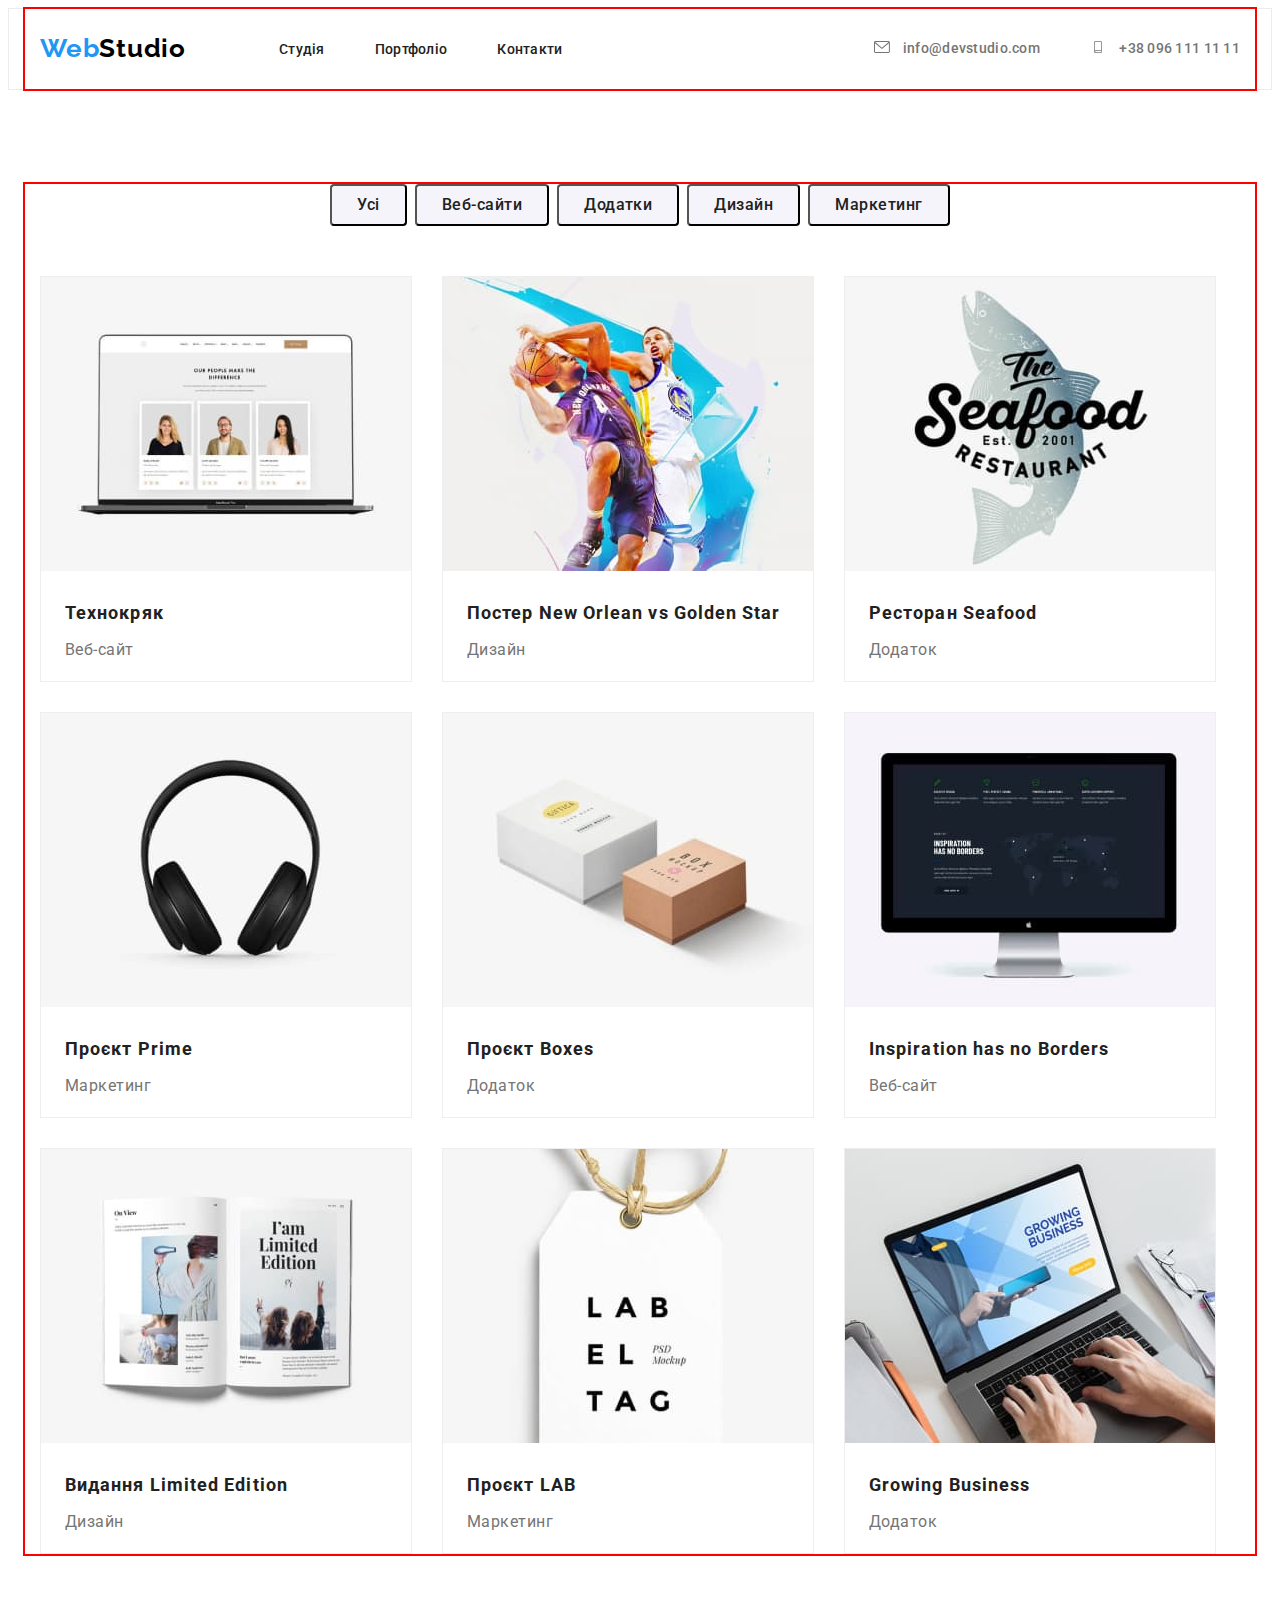
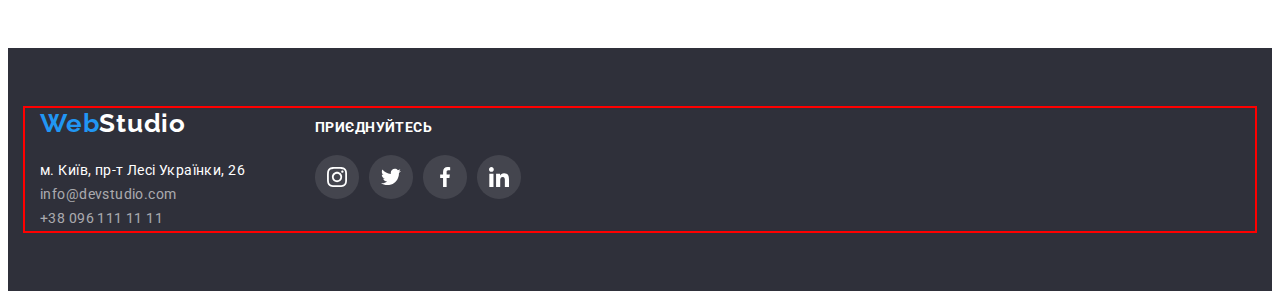
==== portfolio.html @ 371b2cc0 "Initial commit" ====
<!DOCTYPE html>
<html lang="uk">
  <head>
    <meta charset="UTF-8" />
    <meta http-equiv="X-UA-Compatible" content="IE=edge" />
    <meta name="viewport" content="width=device-width, initial-scale=1.0" />
    <title>Web studio</title>
    <link rel="preconnect" href="https://fonts.googleapis.com" />
    <link rel="preconnect" href="https://fonts.gstatic.com" crossorigin />
    <link href="https://fonts.googleapis.com/css2?family=Raleway:wght@700&family=Roboto:wght@400;500;700;900&display=swap" rel="stylesheet"/>
    <link rel="stylesheet" href="https://cdnjs.cloudflare.com/ajax/libs/modern-normalize/1.1.0/modern-normalize.min.css" integrity="sha512-wpPYUAdjBVSE4KJnH1VR1HeZfpl1ub8YT/NKx4PuQ5NmX2tKuGu6U/JRp5y+Y8XG2tV+wKQpNHVUX03MfMFn9Q==" crossorigin="anonymous" referrerpolicy="no-referrer" />
    <link rel="stylesheet" href="./css/styles.css" />
  </head>
  <body>
    <header class="header">
      <div class="container header-container">
        <nav class="container-style">
          <a class="header-logo link" href="">
            <span lang="en"><span class="header-web web">Web</span><span class="header-studio">Studio</span></span></a>
          <ul class="header-list list">
            <li class="header-item">
              <a class="header-link link" href="./index.html">Студія</a>
            </li>
            <li class="header-item">
              <a class="header-link link" href="./portfolio.html">Портфоліо</a>
            </li>
            <li class="header-item">
              <a class="header-link link" href="">Контакти</a>
            </li>
          </ul>
        </nav>
          <ul class="header-list-second list">
            <li class="header-item-second">
              <a class="header-mail link" href="mailto:info@devstudio.com">
                <svg class="header-mail-icon-mail" width="16" height="12">
                  <use href="./image/symbol-defs.svg#icon-mail"></use>
                </svg>
                info@devstudio.com</a>
            </li>
            <li class="header-item-second">
              <a class="header-tel link" href="tel:+380961111111">
                <svg class="header-mail-icon-phone" width="10" height="16">
                  <use href="./image/symbol-defs.svg#icon-phone"></use>
                </svg>
                +38 096 111 11 11</a>
            </li>
          </ul>
      </div>
    </header>
    <main class="main">
          <section class="main-section section">
            <div class="container">
              <h1 class="visually-hidden">Фільтри</h1>
              <ul class="main-list list">
                <li class="main-item">
                  <button class="main-button" type="button">Усі</button>
                </li>
                <li class="main-item">
                  <button class="main-button" type="button">Веб-сайти</button>
                </li>
                <li class="main-item">
                  <button class="main-button" type="button">Додатки</button>
                </li>
                <li class="main-item">
                  <button class="main-button" type="button">Дизайн</button>
                </li>
                <li class="main-item">
                  <button class="main-button" type="button">Маркетинг</button>
                </li>
              </ul>
              <h1 class="visually-hidden">Наші роботи</h1>
              <ul class="main-list-second list">
                <div class="main-list-second-work">
                  <li class="main-item-second">
                    <img
                      src="./image/img-1.jpg"
                      alt="Технокряк"
                      width="370"
                      height="294"
                    />
                    <div class="main-works">
                      <h2 class="main-title">Технокряк</h2>
                      <p class="main-text">Веб-сайт</p>
                    </div>
                  </li>
                </div>
                <div class="main-list-second-work">
                  <li class="main-item-second">
                    <img
                      src="./image/img-2.jpg"
                      alt="Постер New Orlean vs Golden Star"
                      width="370"
                      height="294"
                    />
                    <div class="main-works">
                      <h2 class="main-title">Постер <span lang="en">New Orlean vs Golden Star</span></h2>
                      <p class="main-text">Дизайн</p>
                    </div>
                  </li>
                </div>
                <div class="main-list-second-work">
                  <li class="main-item-second">
                    <img
                      src="./image/img-3.jpg"
                      alt="Ресторан Seafood"
                      width="370"
                      height="294"
                    />
                    <div class="main-works">
                      <h2 class="main-title">Ресторан <span lang="en">Seafood</span></h2>
                      <p class="main-text">Додаток</p>
                    </div>
                  </li>
                </div>
                <div class="main-list-second-work">
                  <li class="main-item-second">
                    <img
                      src="./image/img-4.jpg"
                      alt="Проєкт Prime"
                      width="370"
                      height="294"
                    />
                    <div class="main-works">
                      <h2 class="main-title">Проєкт <span lang="en">Prime</span></h2>
                      <p class="main-text">Маркетинг</p>
                    </div>
                  </li>
                </div>
                <div class="main-list-second-work">
                  <li class="main-item-second">
                    <img
                      src="./image/img-5.jpg"
                      alt="Проєкт Boxes"
                      width="370"
                      height="294"
                    />
                    <div class="main-works">
                      <h2 class="main-title">Проєкт <span lang="en">Boxes</span></h2>
                      <p class="main-text">Додаток</p>
                    </div>
                  </li>
                </div>
                <div class="main-list-second-work">
                  <li class="main-item-second">
                    <img
                      src="./image/img-6.jpg"
                      alt="Inspiration has no Borders"
                      width="370"
                      height="294"
                    />
                    <div class="main-works">
                      <h2 class="main-title"><span lang="en">Inspiration has no Borders</span></h2>
                      <p class="main-text">Веб-сайт</p>
                    </div>
                  </li>
                </div>
                <div class="main-list-second-work">
                  <li class="main-item-second">
                    <img
                      src="./image/img-7.jpg"
                      alt="Видання Limited Edition"
                      width="370"
                      height="294"
                    />
                    <div class="main-works">
                      <h2 class="main-title">Видання <span lang="en">Limited Edition</span></h2>
                      <p class="main-text">Дизайн</p>
                    </div>
                  </li>
                </div>
                <div class="main-list-second-work">
                  <li class="main-item-second">
                    <img
                      src="./image/img-8.jpg"
                      alt="Проєкт LAB"
                      width="370"
                      height="294"
                    />
                    <div class="main-works">
                      <h2 class="main-title">Проєкт <span lang="en">LAB</span></h2>
                      <p class="main-text">Маркетинг</p>
                    </div>
                  </li>
                </div>
                <div class="main-list-second-work">
                  <li class="main-item-second">
                    <img
                      src="./image/img-9.jpg"
                      alt="Growing Business"
                      width="370"
                      height="294"
                    />
                    <div class="main-works">
                      <h2 class="main-title"><span lang="en">Growing Business</span></h2>
                      <p class="main-text">Додаток</p>
                    </div>
                  </li>
                </div>
              </ul>
            </div>
        </section>
    </main>
    <footer class="footer">
      <div class="container footer-container">
         <div class="footer-div1">
           <a class="footer-logo link" href="">
             <span lang="en"><span class="footer-web web">Web</span><span class="footer-studio">Studio</span></span></a>
           <div class="address">
             <address>
               <a class="footer-map link" href="https://goo.gl/maps/6JeFojPZy4SV1cUs7" target="_blank">м. Київ, пр-т Лесі Українки, 26</a>
               <ul class="footer-list list">
                 <li class="footer-item">
                   <a class="footer-mail link" href="mailto:info@devstudio.com">info@devstudio.com</a>
                 </li>
                 <li class="footer-item">
                   <a class="footer-tel link" href="tel:+380961111111">+38 096 111 11 11</a>
                 </li>
               </ul>
             </address>
           </div>
         </div>
         <div class="footer-div2">
           <h1 class="footer-title">Приєднуйтесь</h1>
           <ul class="footer-list-icon">
             <li class="footer-item-second">
               <a class="footer-link-icon" href="">
                 <svg class="footer-icon" width="20" height="20">
                   <use href="./image/symbol-defs.svg#icon-instagram2"></use>
                 </svg>
               </a>
             </li>
             <li class="footer-item-second">
               <a class="footer-link-icon" href="">
                 <svg class="footer-icon" width="20" height="20">
                   <use href="./image/symbol-defs.svg#icon-twitter2"></use>
                 </svg>
               </a>
             </li>
             <li class="footer-item-second">
               <a class="footer-link-icon" href="">
                 <svg class="footer-icon" width="20" height="20">
                   <use href="./image/symbol-defs.svg#icon-facebook2"></use>
                 </svg>
               </a>
             </li>
             <li class="footer-item-second">
               <a class="footer-link-icon" href="">
                 <svg class="footer-icon" width="20" height="20">
                   <use href="./image/symbol-defs.svg#icon-linkedin2"></use>
                 </svg>
               </a>
             </li>
           </ul>
         </div>
      </div>
     </footer>
  </body>
</html>
---- css/styles.css ----
/* -------INDEX.HTML------- */

/* -------body------- */

body {
  font-family: "roboto";
  color: #212121;
}

:root {
  --accent-color: #2196f3;
  --main-color: #212121;
  --second-color: #757575;
  --white-color: #ffffff;
}

p,
h1,
h2,
h3,
h4,
h5,
h6 {
  margin: 0;
}

ul,
ol {
  margin: 0;
  padding-left: 0;

  list-style: none;
}

a {
  text-decoration: none;
}

address {
  font-style: normal;
}

.web {
  color: var(--accent-color);

  font-family: "Raleway";
  font-style: normal;
  font-weight: 700;
  font-size: 26px;
  line-height: 1.19;
  letter-spacing: 0.03em;
}

.title {
  color: var(--main-color);

  font-weight: 700;
  font-size: 36px;
  line-height: 1.16;
  text-align: center;
  letter-spacing: 0.03em;
}

.list {
  list-style: none;
}

.link {
  text-decoration: none;
}

.visually-hidden {
  position: absolute;
  width: 1px;
  height: 1px;
  margin: -1px;
  padding: 0;
  overflow: hidden;
  border: 0;
  clip: rect(0 0 0 0);
}

.container {
  width: 1200px;
  padding-left: 15px;
  padding-right: 15px;
  margin: 0 auto;
  outline: 2px solid red;
}

.section {
  padding-top: 94px;
  padding-bottom: 94px;
}


/* -------body------- */

/* -------header------- */

.header {
  border: 1px solid #ececec;
}

.header-container {
  display: flex;
  align-items: center;
  justify-content: space-between;
}

.container-style {
  display: flex;
  align-items: center;
}

.header-logo {
  padding-top: 24px;
  padding-bottom: 25px;
  margin-right: 93px;
}

.header-web {
}

.header-studio {
  color: #000000;

  font-family: "Raleway";
  font-style: normal;
  font-weight: 700;
  font-size: 26px;
  line-height: 1.19;
  letter-spacing: 0.03em;
}

.header-list {
  display: flex;
  align-items: center;
  gap: 50px;
}

.header-item {
}

.header-link {
  color: var(--main-color);

  font-weight: 500;
  font-size: 14px;
  line-height: 1.14;
  letter-spacing: 0.02em;
}

.header-link:hover,
.header-link:focus {
  color: var(--accent-color);
}

.header-list-second {
  display: flex;
  gap: 50px;
}

.header-item-second {
  display: block;
  height: 16px;
}

.header-mail {
  color: var(--second-color);
  fill: var(--second-color);

  display: block;

  font-weight: 500;
  font-size: 14px;
  line-height: 1.14;
  letter-spacing: 0.02em;
}

.header-mail:hover,
.header-mail:focus {
  color: var(--accent-color);
  fill: var(--accent-color);
}

.header-mail-icon-mail {
  min-width: 16px;
  min-height: 12px;
  background-repeat: no-repeat;
  background-position: center;
  margin-right: 10px;
}

.header-mail-icon-mail:hover,
.header-mail-icon-mail:focus {
  fill: var(--accent-color);
}

.header-tel {
  color: var(--second-color);
  fill: var(--second-color);

  display: block;

  font-weight: 500;
  font-size: 14px;
  line-height: 1.14;
  letter-spacing: 0.02em;
}

.header-tel:hover,
.header-tel:focus {
  color: var(--accent-color);
  fill: var(--accent-color);
}

.header-mail-icon-phone {
  width: 16px;
  height: 12px;
  background-repeat: no-repeat;
  background-position: center;
  margin-right: 10px;
}

.header-mail-icon-phone:hover,
.header-mail-icon-phone:focus {
  fill: var(--accent-color);
}

/* -------header------- */

/* -------main------- */

.hero {
  background-color: #2f303a;

  background-image: linear-gradient(
      rgba(47, 48, 58, 0.4),
      rgba(47, 48, 58, 0.4)
    ),
    url(../image/background.jpg);

  max-width: 1600px;
  height: 600px;
  margin-left: auto;
  margin-right: auto;
  background-size: cover;
  background-repeat: no-repeat;
  background-position: center;

  padding: 200px 0px;
}

.hero-section {
  text-align: center;
}

.hero-title {
  color: var(--white-color);

  max-width: 696px;
  margin: 0 auto;
  margin-bottom: 30px;

  font-weight: 900;
  font-size: 44px;
  line-height: 1.36;
  text-align: center;
  letter-spacing: 0.06em;
  text-transform: uppercase;
}

.hero-button {
  color: var(--white-color);
  background: #2196f3;
  cursor: pointer;

  min-width: 216px;
  border: none;
  border-radius: 4px;
  padding: 10px 32px;

  font-family: "Roboto";
  font-style: normal;
  font-weight: 700;
  font-size: 16px;
  line-height: 1.88;
  letter-spacing: 0.06em;
}

.hero-second {
}

.hero-list {
  display: flex;
  gap: 30px;
}

.hero-item {
  width: calc((100% - 90px) / 4);
}

.hero-title-second-icon {
  max-width: 270px;
  min-height: 120px;
  display: flex;
  align-items: center;
  justify-content: center;
  background-color: #f5f4fa;
  border-radius: 4px;

  margin-bottom: 30px;
}

.hero-title-second {
  color: var(--main-color);

  margin-bottom: 10px;

  font-weight: 700;
  font-size: 14px;
  line-height: 1.14;
  letter-spacing: 0.03em;
  text-transform: uppercase;
}

.hero-text {
  color: var(--second-color);

  font-size: 14px;
  line-height: 1.71;
  letter-spacing: 0.03em;

  max-width: 270px;
}

.hero-third {
  padding-bottom: 81px;
}

.hero-title-third {
  margin: 0 auto;
}

.hero-list-third {
  margin-top: 50px;
  display: flex;
  gap: 30px;
}

.hero-item-third {
  width: calc((100% - 60px) / 3);
}

.hero-fourth {
  background-color: #f5f4fa;
}

.hero-fourth-container {
}

.hero-title-fourth {
  margin: 0 auto;
}

.hero-list-fourth {
  display: flex;
  gap: 30px;
  margin-top: 50px;
}

.hero-item-fourth {
  width: calc((100% - 90px) / 4);
}

.client {
  background-color: #ffffff;

  box-shadow: 0px 1px 3px rgba(0, 0, 0, 0.12), 0px 1px 1px rgba(0, 0, 0, 0.14),
    0px 2px 1px rgba(0, 0, 0, 0.2);
  border-radius: 0px 0px 4px 4px;
}

.hero-command {
  padding-top: 30px;
}

.hero-title-name {
  color: var(--main-color);

  margin-bottom: 10px;

  font-weight: 500;
  font-size: 16px;
  line-height: 1.19;
  text-align: center;
  letter-spacing: 0.03em;
}

.hero-text-speciality {
  color: var(--second-color);

  font-size: 16px;
  line-height: 1.19;
  text-align: center;
  letter-spacing: 0.03em;
}

.hero-list-fourth-icon {
  display: flex;
  text-align: center;
  justify-content: center;
  align-items: baseline;

  padding-left: 32px;
  padding-right: 32px;
  gap: 10px;
}

.hero-item-fourth-icon {
  width: 44px;
  height: 44px;
  margin-top: 16px;
  margin-bottom: 30px;
  border-radius: 50%;
  background-color: inherit;
}

.hero-item-fourth-icon:hover,
.hero-item-fourth-icon:focus {
  background-color: #2196f3;
}

.hero-icon {
  display: flex;
  width: 100%;
  height: 100%;
  border-radius: 50%;

  text-align: center;
  justify-content: center;
  background-size: cover;
  background-position: center;

  fill: #afb1b8;
}

.hero-icon-logo {
  height: 44px;
}

.hero-icon:hover,
.hero-icon:focus {
  fill: #ffffff;
  background-color: #2196f3;
}

.hero-item-icon {
}

.hero-section-fifth {
}

.hero-title-fifth {
  margin-bottom: 50px;
}

.hero-list-fifth-client {
  display: flex;
  text-align: center;
  justify-content: center;

  gap: 30px;
}

.link-client {
  min-width: 170px;
  height: 92px;
  border: 1px solid #afb1b8;
  border-radius: 4px;

  display: inline-flex;
  text-align: center;
  justify-content: center;

  fill: #afb1b8;
}

.link-client:hover,
.link-client:focus {
  fill: #2196f3;
  border-color: #2196f3;
}

.client-logo {
}

/* -------main------- */

/* -------footer------- */

.footer {
  background-color: #2f303a;

  padding-top: 60px;
  padding-bottom: 60px;
}

.footer-container {
  display: flex;
  align-items: baseline;
}

.footer-logo {
}

.footer-web {
}

.footer-studio {
  color: var(--white-color);

  font-family: "Raleway";
  font-style: normal;
  font-weight: 700;
  font-size: 26px;
  line-height: 1.19;
  letter-spacing: 0.03em;
}

.address {
  margin-top: 20px;
  max-width: 231px;
}

.footer-map {
  color: var(--white-color);

  font-style: normal;
  font-size: 14px;
  line-height: 1.71;
  letter-spacing: 0.03em;

  padding-bottom: 9px;
}

.footer-map:hover,
.footer-map:focus {
  color: var(--accent-color);
}

.footer-list {
}

.footer-item {
}

.footer-mail {
  color: rgba(255, 255, 255, 0.6);

  margin-bottom: 9px;

  font-style: normal;
  font-size: 14px;
  line-height: 1.71;
  letter-spacing: 0.03em;
}

.footer-mail:hover,
.footer-mail:focus {
  color: var(--accent-color);
}

.footer-tel {
  color: rgba(255, 255, 255, 0.6);

  font-style: normal;
  font-size: 14px;
  line-height: 1.71;
  letter-spacing: 0.03em;
}

.footer-tel:hover,
.footer-tel:focus {
  color: var(--accent-color);
}

.footer-div1 {
}

.footer-div2 {
  min-width: 206px;
  min-height: 80px;
  margin-left: 70px;

  display: block;
  text-align: left;
  justify-content: center;
  align-items: baseline;
}

.footer-title {
  font-family: "Roboto";
  font-style: normal;
  font-weight: 700;
  font-size: 14px;
  line-height: 16px;
  letter-spacing: 0.03em;
  text-transform: uppercase;
  color: #ffffff;
}

.footer-list-icon {
  display: inline-flex;
  text-align: center;
  justify-content: center;
  align-items: baseline;
  gap: 10px;
  margin-top: 20px;
}

.footer-item-second {
  width: 44px;
  height: 44px;
  border-radius: 50%;
  cursor: pointer;
  background-color: rgba(255, 255, 255, 0.1);
}

.footer-link-icon {
  display: flex;
  text-align: center;
  justify-content: center;

  width: 100%;
  height: 100%;
  border-radius: 50%;

  fill: #ffffff;
}

.footer-link-icon:hover,
.footer-link-icon:focus {
  background-color: #2196f3;
}

.footer-icon {
  height: 44px;
}

/* -------footer------- */

/* -------PORTFOLIO.HTML------- */

/* -------main------- */

.main {
}

.main-section {
}

.main-list {
  margin-bottom: 50px;
  display: flex;
  gap: 8px;
  justify-content: center;
}

.main-item {
}

.main-button:hover,
.main-button:focus {
  color: var(--white-color);
  background: #2196f3;
  box-shadow: 0px 1px 1px rgba(0, 0, 0, 0.12), 0px 4px 4px rgba(0, 0, 0, 0.06),
    1px 4px 6px rgba(0, 0, 0, 0.16);
}

.main-button {
  color: #212121;
  background: #f5f4fa;
  cursor: pointer;

  padding: 6px 25px;
  min-width: 73px;
  margin: 0 auto;
  border-radius: 4px;

  font-family: "Roboto";
  font-style: normal;
  font-weight: 500;
  font-size: 16px;
  line-height: 1.63;
  text-align: center;
  letter-spacing: 0.03em;
}

.main-list-second {
  display: inline-flex;
  flex-wrap: wrap;
  gap: 30px;
}

.main-list-second-work {
  max-width: 370px;
  max-height: 404px;
  background: #ffffff;
  border: 1px solid #eeeeee;
}

.main-list-second-work:hover,
.main-list-second-work:focus {
  box-shadow: 0px 1px 1px rgba(0, 0, 0, 0.12), 0px 4px 4px rgba(0, 0, 0, 0.06),
    1px 4px 6px rgba(0, 0, 0, 0.16);
  cursor: pointer;
}

.main-item-second {
}

.main-works {
  padding: 20px 24px;
}

.main-title {
  color: var(--main-color);

  font-weight: 700;
  font-size: 18px;
  line-height: 2;
  letter-spacing: 0.06em;
}

.main-text {
  color: var(--second-color);

  margin-top: 4px;

  font-size: 16px;
  line-height: 1.88;
  letter-spacing: 0.03em;
}

/* -------main------- */
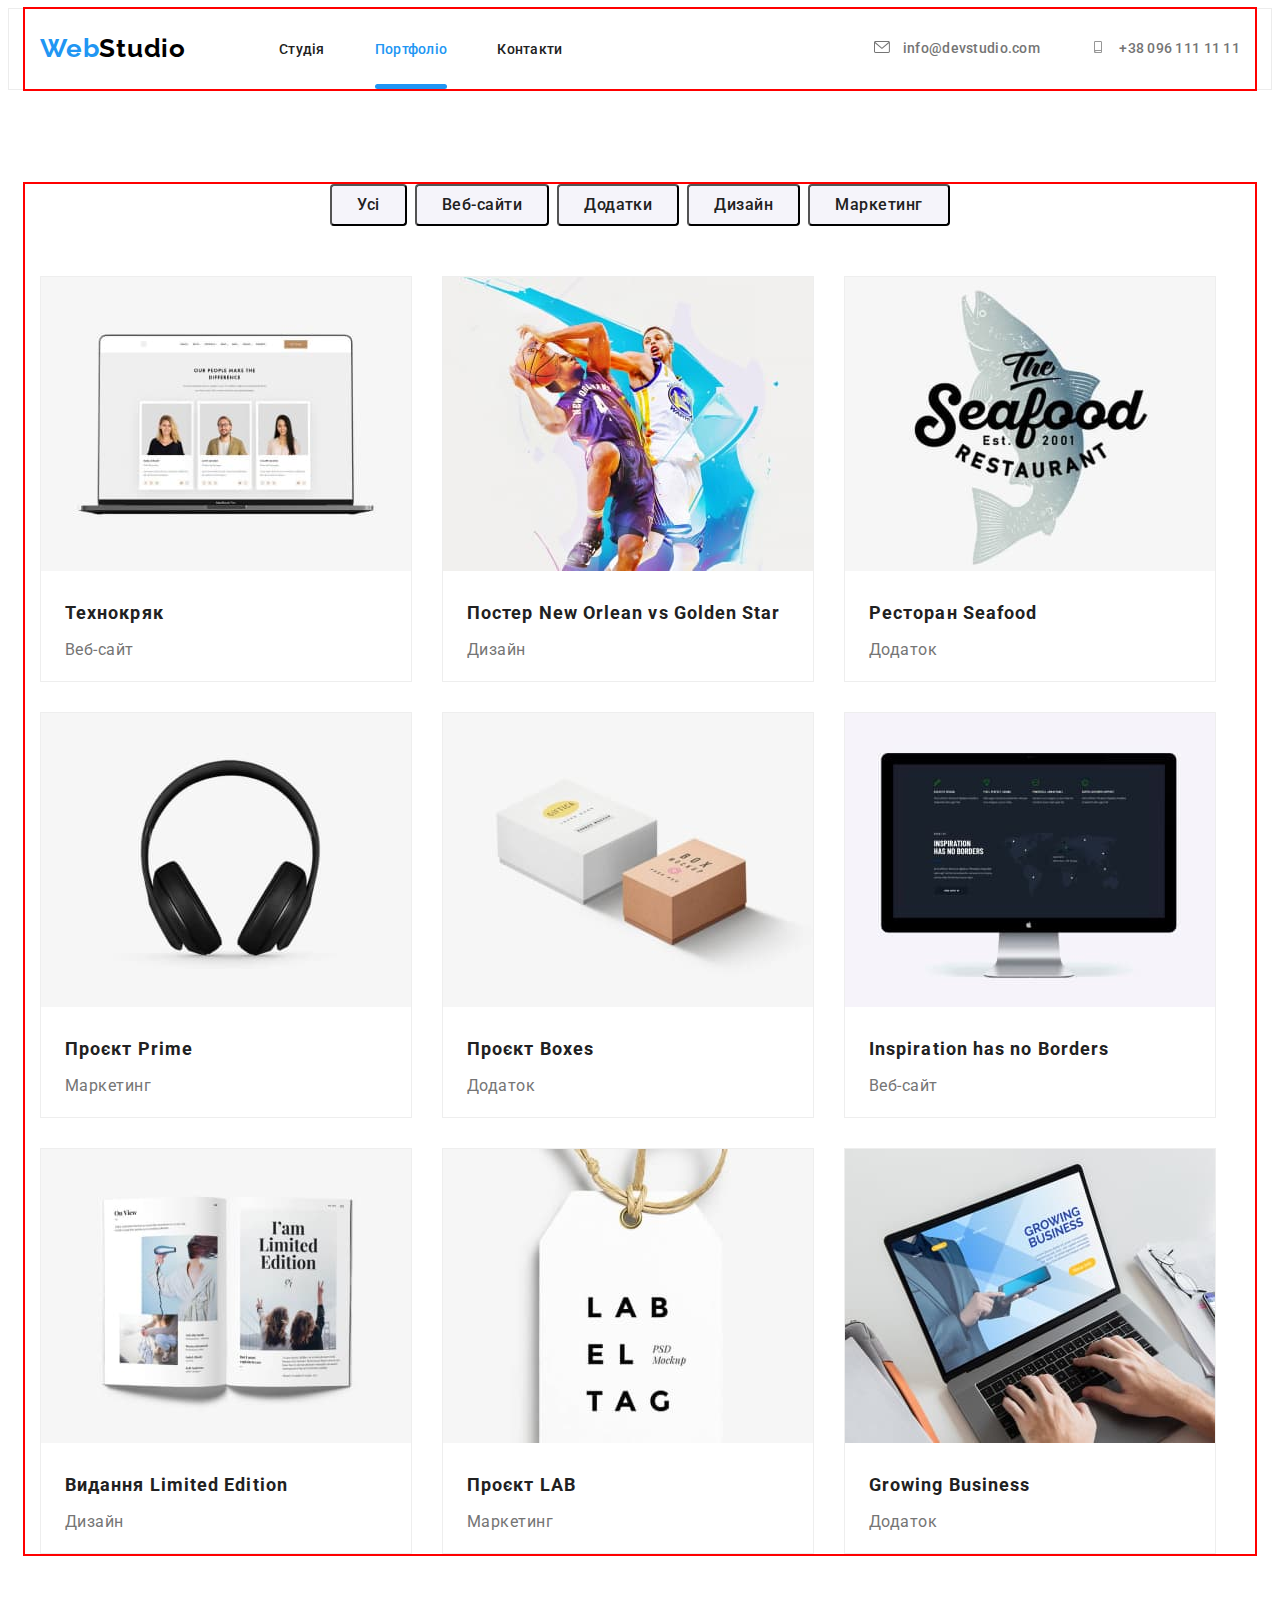
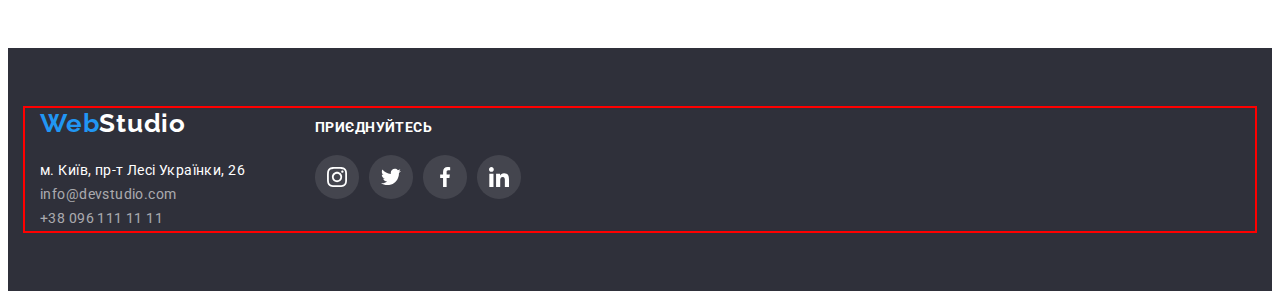
==== commit 1845812c: "index.html" ====
--- a/portfolio.html
+++ b/portfolio.html
@@ -22,7 +22,7 @@
               <a class="header-link link" href="./index.html">Студія</a>
             </li>
             <li class="header-item">
-              <a class="header-link link" href="./portfolio.html">Портфоліо</a>
+              <a class="header-link current link" href="./portfolio.html">Портфоліо</a>
             </li>
             <li class="header-item">
               <a class="header-link link" href="">Контакти</a>
@@ -71,13 +71,18 @@
               <h1 class="visually-hidden">Наші роботи</h1>
               <ul class="main-list-second list">
                 <div class="main-list-second-work">
-                  <li class="main-item-second">
-                    <img
-                      src="./image/img-1.jpg"
-                      alt="Технокряк"
-                      width="370"
-                      height="294"
-                    />
+                  <li>
+                    <div class="main-item-second">
+                      <img
+                        src="./image/img-1.jpg"
+                        alt="Технокряк"
+                        width="370"
+                        height="294"
+                      />
+                      <p class="text-overlay">
+                        Технокряк - це сучасна площадка розповсюдження короновірусу. Компанії використовують цю платформу для цифрового шпіонажу та атак на захищені сервери конкурентів
+                      </p>
+                    </div>
                     <div class="main-works">
                       <h2 class="main-title">Технокряк</h2>
                       <p class="main-text">Веб-сайт</p>
@@ -85,13 +90,18 @@
                   </li>
                 </div>
                 <div class="main-list-second-work">
-                  <li class="main-item-second">
-                    <img
-                      src="./image/img-2.jpg"
-                      alt="Постер New Orlean vs Golden Star"
-                      width="370"
-                      height="294"
-                    />
+                  <li>
+                    <div class="main-item-second">
+                      <img
+                        src="./image/img-2.jpg"
+                        alt="Постер New Orlean vs Golden Star"
+                        width="370"
+                        height="294"
+                      />
+                      <p class="text-overlay">
+                        Технокряк - це сучасна площадка розповсюдження короновірусу. Компанії використовують цю платформу для цифрового шпіонажу та атак на захищені сервери конкурентів
+                      </p>
+                    </div>
                     <div class="main-works">
                       <h2 class="main-title">Постер <span lang="en">New Orlean vs Golden Star</span></h2>
                       <p class="main-text">Дизайн</p>
@@ -99,13 +109,18 @@
                   </li>
                 </div>
                 <div class="main-list-second-work">
-                  <li class="main-item-second">
-                    <img
-                      src="./image/img-3.jpg"
-                      alt="Ресторан Seafood"
-                      width="370"
-                      height="294"
-                    />
+                  <li>
+                    <div class="main-item-second">
+                      <img
+                        src="./image/img-3.jpg"
+                        alt="Ресторан Seafood"
+                        width="370"
+                        height="294"
+                      />
+                      <p class="text-overlay">
+                        Технокряк - це сучасна площадка розповсюдження короновірусу. Компанії використовують цю платформу для цифрового шпіонажу та атак на захищені сервери конкурентів
+                      </p>
+                    </div>
                     <div class="main-works">
                       <h2 class="main-title">Ресторан <span lang="en">Seafood</span></h2>
                       <p class="main-text">Додаток</p>
@@ -113,13 +128,18 @@
                   </li>
                 </div>
                 <div class="main-list-second-work">
-                  <li class="main-item-second">
-                    <img
-                      src="./image/img-4.jpg"
-                      alt="Проєкт Prime"
-                      width="370"
-                      height="294"
-                    />
+                  <li>
+                    <div class="main-item-second">
+                      <img
+                        src="./image/img-4.jpg"
+                        alt="Проєкт Prime"
+                        width="370"
+                        height="294"
+                      />
+                      <p class="text-overlay">
+                        Технокряк - це сучасна площадка розповсюдження короновірусу. Компанії використовують цю платформу для цифрового шпіонажу та атак на захищені сервери конкурентів
+                      </p>
+                    </div>
                     <div class="main-works">
                       <h2 class="main-title">Проєкт <span lang="en">Prime</span></h2>
                       <p class="main-text">Маркетинг</p>
@@ -127,13 +147,18 @@
                   </li>
                 </div>
                 <div class="main-list-second-work">
-                  <li class="main-item-second">
-                    <img
-                      src="./image/img-5.jpg"
-                      alt="Проєкт Boxes"
-                      width="370"
-                      height="294"
-                    />
+                  <li>
+                    <div class="main-item-second">
+                      <img
+                        src="./image/img-5.jpg"
+                        alt="Проєкт Boxes"
+                        width="370"
+                        height="294"
+                      />
+                      <p class="text-overlay">
+                        Технокряк - це сучасна площадка розповсюдження короновірусу. Компанії використовують цю платформу для цифрового шпіонажу та атак на захищені сервери конкурентів
+                      </p>
+                    </div>
                     <div class="main-works">
                       <h2 class="main-title">Проєкт <span lang="en">Boxes</span></h2>
                       <p class="main-text">Додаток</p>
@@ -141,13 +166,18 @@
                   </li>
                 </div>
                 <div class="main-list-second-work">
-                  <li class="main-item-second">
-                    <img
-                      src="./image/img-6.jpg"
-                      alt="Inspiration has no Borders"
-                      width="370"
-                      height="294"
-                    />
+                  <li>
+                    <div class="main-item-second">
+                      <img
+                        src="./image/img-6.jpg"
+                        alt="Inspiration has no Borders"
+                        width="370"
+                        height="294"
+                      />
+                      <p class="text-overlay">
+                        Технокряк - це сучасна площадка розповсюдження короновірусу. Компанії використовують цю платформу для цифрового шпіонажу та атак на захищені сервери конкурентів
+                      </p>
+                    </div>
                     <div class="main-works">
                       <h2 class="main-title"><span lang="en">Inspiration has no Borders</span></h2>
                       <p class="main-text">Веб-сайт</p>
@@ -155,13 +185,18 @@
                   </li>
                 </div>
                 <div class="main-list-second-work">
-                  <li class="main-item-second">
-                    <img
-                      src="./image/img-7.jpg"
-                      alt="Видання Limited Edition"
-                      width="370"
-                      height="294"
-                    />
+                  <li>
+                    <div class="main-item-second">
+                      <img
+                        src="./image/img-7.jpg"
+                        alt="Видання Limited Edition"
+                        width="370"
+                        height="294"
+                      />
+                      <p class="text-overlay">
+                        Технокряк - це сучасна площадка розповсюдження короновірусу. Компанії використовують цю платформу для цифрового шпіонажу та атак на захищені сервери конкурентів
+                      </p>
+                    </div>
                     <div class="main-works">
                       <h2 class="main-title">Видання <span lang="en">Limited Edition</span></h2>
                       <p class="main-text">Дизайн</p>
@@ -169,13 +204,18 @@
                   </li>
                 </div>
                 <div class="main-list-second-work">
-                  <li class="main-item-second">
-                    <img
-                      src="./image/img-8.jpg"
-                      alt="Проєкт LAB"
-                      width="370"
-                      height="294"
-                    />
+                  <li>
+                    <div class="main-item-second">
+                      <img
+                        src="./image/img-8.jpg"
+                        alt="Проєкт LAB"
+                        width="370"
+                        height="294"
+                      />
+                      <p class="text-overlay">
+                        Технокряк - це сучасна площадка розповсюдження короновірусу. Компанії використовують цю платформу для цифрового шпіонажу та атак на захищені сервери конкурентів
+                      </p>
+                    </div>
                     <div class="main-works">
                       <h2 class="main-title">Проєкт <span lang="en">LAB</span></h2>
                       <p class="main-text">Маркетинг</p>
@@ -183,13 +223,18 @@
                   </li>
                 </div>
                 <div class="main-list-second-work">
-                  <li class="main-item-second">
-                    <img
-                      src="./image/img-9.jpg"
-                      alt="Growing Business"
-                      width="370"
-                      height="294"
-                    />
+                  <li>
+                    <div class="main-item-second">
+                      <img
+                        src="./image/img-9.jpg"
+                        alt="Growing Business"
+                        width="370"
+                        height="294"
+                      />
+                      <p class="text-overlay">
+                        Технокряк - це сучасна площадка розповсюдження короновірусу. Компанії використовують цю платформу для цифрового шпіонажу та атак на захищені сервери конкурентів
+                      </p>
+                    </div>
                     <div class="main-works">
                       <h2 class="main-title"><span lang="en">Growing Business</span></h2>
                       <p class="main-text">Додаток</p>
--- a/css/styles.css
+++ b/css/styles.css
@@ -12,6 +12,7 @@
   --main-color: #212121;
   --second-color: #757575;
   --white-color: #ffffff;
+  --transition: 250ms cubic-bezier(0.4, 0, 0.2, 1);
 }
 
 p,
@@ -93,7 +94,6 @@
   padding-bottom: 94px;
 }
 
-
 /* -------body------- */
 
 /* -------header------- */
@@ -145,10 +145,35 @@
 .header-link {
   color: var(--main-color);
 
+  position: relative;
+
   font-weight: 500;
   font-size: 14px;
   line-height: 1.14;
   letter-spacing: 0.02em;
+
+  transition: var(--transition);
+}
+
+.current {
+  color: var(--accent-color);
+}
+
+.current::after {
+  content: "";
+
+  position: absolute;
+  left: 0;
+  bottom: 0;
+  margin-bottom: -32px;
+
+  display: block;
+  width: 100%;
+  height: 5px;
+  border-radius: 4px;
+  background-color: var(--accent-color);
+
+  transition: var(--transition);
 }
 
 .header-link:hover,
@@ -176,6 +201,8 @@
   font-size: 14px;
   line-height: 1.14;
   letter-spacing: 0.02em;
+
+  transition: var(--transition);
 }
 
 .header-mail:hover,
@@ -190,6 +217,8 @@
   background-repeat: no-repeat;
   background-position: center;
   margin-right: 10px;
+
+  transition: var(--transition);
 }
 
 .header-mail-icon-mail:hover,
@@ -207,6 +236,8 @@
   font-size: 14px;
   line-height: 1.14;
   letter-spacing: 0.02em;
+
+  transition: var(--transition);
 }
 
 .header-tel:hover,
@@ -221,6 +252,8 @@
   background-repeat: no-repeat;
   background-position: center;
   margin-right: 10px;
+
+  transition: var(--transition);
 }
 
 .header-mail-icon-phone:hover,
@@ -351,6 +384,28 @@
 
 .hero-item-third {
   width: calc((100% - 60px) / 3);
+  position: relative;
+}
+
+.hero-text-third {
+  position: absolute;
+  width: 370px;
+  height: 70px;
+  padding-top: 27px;
+  left: 0;
+  bottom: 0;
+
+  font-family: "Roboto";
+  font-style: normal;
+  font-weight: 700;
+  font-size: 14px;
+  line-height: 16px;
+  text-align: center;
+  letter-spacing: 0.03em;
+  text-transform: uppercase;
+
+  color: #ffffff;
+  background: rgba(47, 48, 58, 0.8);
 }
 
 .hero-fourth {
@@ -427,11 +482,6 @@
   background-color: inherit;
 }
 
-.hero-item-fourth-icon:hover,
-.hero-item-fourth-icon:focus {
-  background-color: #2196f3;
-}
-
 .hero-icon {
   display: flex;
   width: 100%;
@@ -444,16 +494,18 @@
   background-position: center;
 
   fill: #afb1b8;
-}
-
-.hero-icon-logo {
-  height: 44px;
+
+  transition: var(--transition);
 }
 
 .hero-icon:hover,
 .hero-icon:focus {
   fill: #ffffff;
   background-color: #2196f3;
+}
+
+.hero-icon-logo {
+  height: 44px;
 }
 
 .hero-item-icon {
@@ -485,6 +537,8 @@
   justify-content: center;
 
   fill: #afb1b8;
+
+  transition: var(--transition);
 }
 
 .link-client:hover,
@@ -543,6 +597,8 @@
   letter-spacing: 0.03em;
 
   padding-bottom: 9px;
+
+  transition: var(--transition);
 }
 
 .footer-map:hover,
@@ -565,6 +621,8 @@
   font-size: 14px;
   line-height: 1.71;
   letter-spacing: 0.03em;
+
+  transition: var(--transition);
 }
 
 .footer-mail:hover,
@@ -579,6 +637,8 @@
   font-size: 14px;
   line-height: 1.71;
   letter-spacing: 0.03em;
+
+  transition: var(--transition);
 }
 
 .footer-tel:hover,
@@ -638,6 +698,8 @@
   border-radius: 50%;
 
   fill: #ffffff;
+
+  transition: var(--transition);
 }
 
 .footer-link-icon:hover,
@@ -669,6 +731,10 @@
 }
 
 .main-item {
+}
+
+.main-button {
+  transition: var(--transition);
 }
 
 .main-button:hover,
@@ -709,6 +775,8 @@
   max-height: 404px;
   background: #ffffff;
   border: 1px solid #eeeeee;
+
+  transition: var(--transition);
 }
 
 .main-list-second-work:hover,
@@ -719,6 +787,28 @@
 }
 
 .main-item-second {
+  position: relative;
+  overflow: hidden;
+}
+
+.main-item-second:hover .text-overlay,
+.mail-item-second:focus .text-overlay {
+  transform: translateY(0);
+}
+
+.text-overlay {
+  position: absolute;
+  width: 100%;
+  height: 100%;
+  padding: 63px 24px;
+
+  left: 0;
+  bottom: 0;
+  transform: translateY(100%);
+
+  background-color: rgba(33, 150, 243, 0.9);
+  color: var(--white-color);
+  transition: var(--transition);
 }
 
 .main-works {
